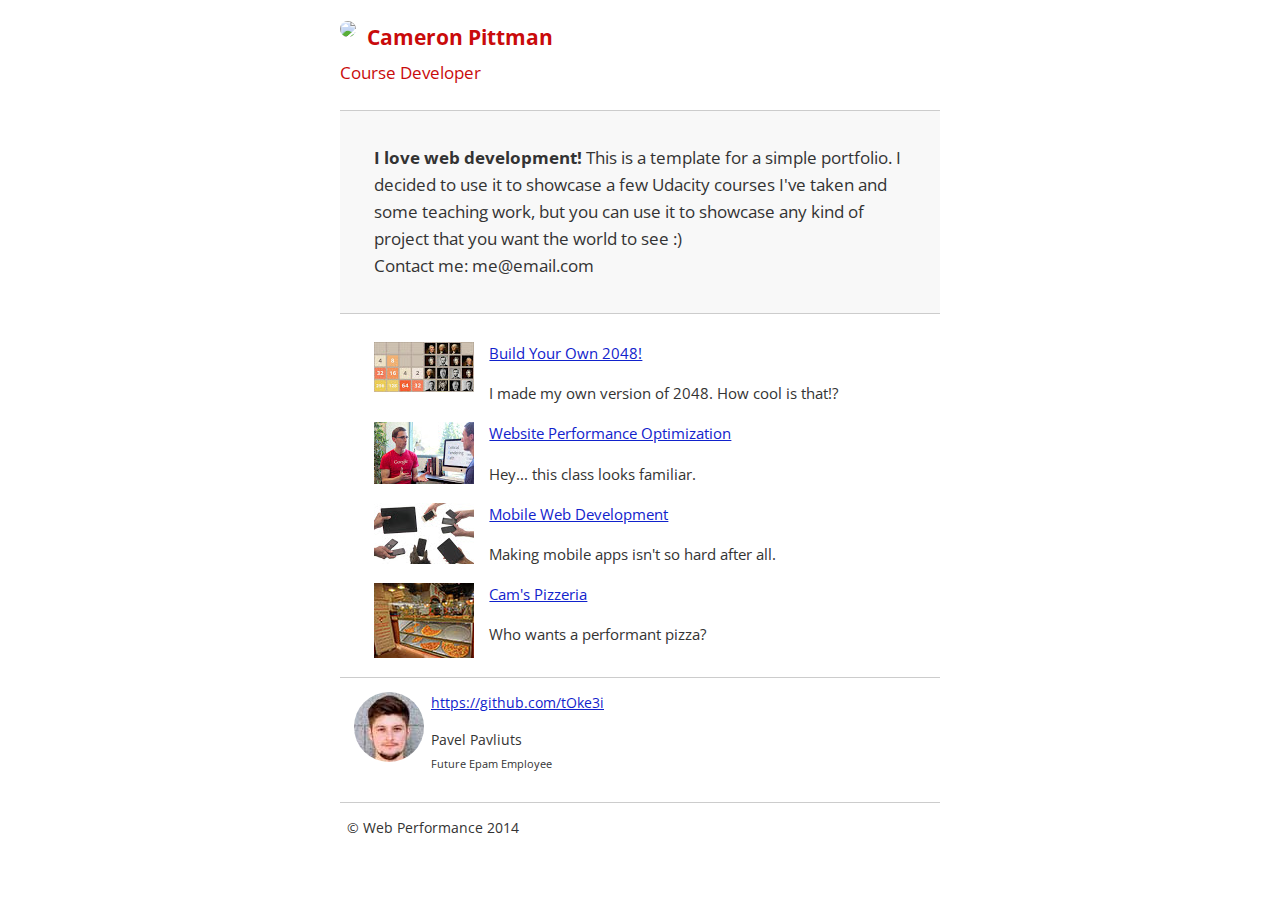
==== index.html @ 9d7442d1 "init" ====
<!DOCTYPE html>
<html lang="en">
  <head>
    <meta charset="utf-8">
    <meta name="viewport" content="width=device-width, initial-scale=1">
    <meta name="description" content=" FILL ME IN ">
    <meta name="author" content=" FILL ME IN ">
    <title>Cameron Pittman: Portfolio</title>

    <link href="css/style.css" rel="stylesheet">
  </head>

  <body>
   <div class="container">
    <header class="header">
      <a href="/"><img class="ava" src="img/profilepic.jpg"></a>
      <p class="name">Cameron Pittman<br><span class="h-span">Course Developer</span></p>
    </header>

   
      <div class="hero">
        <strong>I love web development!</strong> This is a template for a simple portfolio. I decided to use it to showcase a few Udacity courses I've taken and some teaching work, but you can use it to showcase any kind of project that you want the world to see :) <br> Contact me: me@email.com
      </div>

      <div class="content">
        <ul>
          <li>
            <img class="thumb" src="img/thumb1.jpg">
            <a href="project-2048.html">Build Your Own 2048!</a>
            <p>I made my own version of 2048. How cool is that!?</p>
          </li>

          <li>
            <img class="thumb" src="img/thumb2.jpg">
            <a href="project-webperf.html">Website Performance Optimization</a>
            <p>Hey... this class looks familiar.</p>
          </li>

          <li>
            <img class="thumb" src="img/thumb3.jpg">
            <a href="project-mobile.html">Mobile Web Development</a>
            <p>Making mobile apps isn't so hard after all.</p>
          </li>

          <li>
            <img class="thumb" src="img/pizzeria-thumb.jpg">
            <a href="pizza.html">Cam's Pizzeria</a>
            <p>Who wants a performant pizza?</p>
          </li>
        </ul>
      </div>
        <div class="myblock">
            <a href="https://github.com/tOke3i"><img class="ava" src="img/me.jpg">https://github.com/tOke3i</a>
      <p class="name">Pavel Pavliuts<br><span  class="h-span">Future Epam Employee</span></p>
        </div>
      <footer class="footer">
        <p>&copy; Web Performance 2014 <span id="crp-stats"></span></p>
      </footer>
    </div>
        <script src="http://www.google-analytics.com/analytics.js"></script>
      <script async src="js/perfmatters.js"></script>

    <script>
      (function(w,g){w['GoogleAnalyticsObject']=g;
      w[g]=w[g]||function(){(w[g].q=w[g].q||[]).push(arguments)};w[g].l=1*new Date();})(window,'ga');

      // Optional TODO: replace with your Google Analytics profile ID.
      ga('create', 'UA-XXXX-Y');
      ga('send', 'pageview');
    </script>
  </body>
</html>
---- css/style.css ----
@import 'https://fonts.googleapis.com/css?family=Open+Sans:400,700';


body { font-family: 'Open Sans', sans-serif; color: #333; margin: 0; font-size: 14px; line-height: 1.61; font-weight: 400; }

a { color: #12C; }
a:visited { color: #61C; }
a:focus { outline: thin dotted; }
a:hover, a:active { color: #c00; outline: 0; }

pre, code { font-family: monospace, monospace; font-size: 1em; }
ul, ol { margin: 1em 0; padding: 0 0 0 20px; }
img { border: 0; max-width: 100%; }

body { background: #fff; }
 .container { max-width: 45em; margin: 0 auto; }


.ava { border-radius: 40px; float: left; margin-right: 0.5em; }
.header { font-size:1.5em; font-weight: 700;   max-width: 45em;  color: #C90B0B;}
.h-span { font-size: 0.8em; font-weight: normal;}

.hero { padding: 2em; background-color: #f8f8f8; font-size:1.2em;
  border-bottom: 1px solid #ccc;
  border-top: 1px solid #ccc;
}
h2 {
  text-align: center;
}
.content, .myblock { padding: 1em 1em; }
.content li { list-style-type: none; font-size: 1.1em;}
.thumb { float:left; padding-right: 1em; }
.thumb p { font-size: 0.9em; font-style: italic; }
.myblock{border-top: 1px solid #cccccc;}
.footer {
  padding: 0 0.5em;
  border-top: 1px solid #ccc;
}
#crp-stats { float: right; font-style: italic; }
#pizza0, #pizza1{
  width:33.33%;
  height: 325px;
}
.img_wrap{
  width: 35%;
}
.special {
 width:65%;
}
/* Smartphones (portrait) */
@media only screen and (max-width: 480px) {
  body { font-size: 12px;}
  .name { padding-left: 4.5em;}
}

@media print {
  * { background: transparent !important; color: black !important; text-shadow: none !important; filter:none !important; -ms-filter: none !important; }
  a, a:visited { color: #444 !important; text-decoration: underline; }
  a[href]:after { content: " (" attr(href) ")"; }
  tr, img { page-break-inside: avoid; }
  img { max-width: 100% !important; }
  @page { margin: 0.5cm; }
  p, h2, h3 { orphans: 3; widows: 3; }
  h2, h3{ page-break-after: avoid; }
}


* {
  -webkit-box-sizing: border-box;
  -moz-box-sizing: border-box;
  -box-sizing: border-box;
}

.body_pizza {
  font-family: "Trebuchet MS", Helvetica, sans-serif;
  background: black;
}

.body_pizza input {
  background: grey;
  font-size: 18px;
}

.body_pizza form {
  display: inline-block;
}

.centered {
  text-align: center;
}

#pizzaSize {
  font-weight: 800;
}

.mover {
  position: fixed;
  width: 256px;
  z-index: -1;
}

.randomPizzaContainer {
  float: left;
  display: flex;
}

.randomPizzaContainer:after {
  content: "";
  display: table;
  clear:both;
}

 .body_pizza .container {
  background-color: rgba(240, 60, 60, 0.8);
}

/*!
 * Bootstrap v3.2.0 (http://getbootstrap.com)
 * Copyright 2011-2014 Twitter, Inc.
 * Licensed under MIT (https://github.com/twbs/bootstrap/blob/master/LICENSE)
 */

/*!
 * Generated using the Bootstrap Customizer (http://getbootstrap.com/customize/?id=6b5a4e476fec98c1638f)
 * Config saved to config.json and https://gist.github.com/6b5a4e476fec98c1638f
 */
/*! normalize.css v3.0.1 | MIT License | git.io/normalize */


img {
  vertical-align: middle;
}
.img-responsive {
  display: block;
  width: 100% \9;
  max-width: 100%;
  height: auto;
}
.img-rounded {
  border-radius: 6px;
}
.img-thumbnail {
  padding: 4px;
  line-height: 1.42857143;
  background-color: #ffffff;
  border: 1px solid #dddddd;
  border-radius: 4px;
  -webkit-transition: all 0.2s ease-in-out;
  -o-transition: all 0.2s ease-in-out;
  transition: all 0.2s ease-in-out;
  display: inline-block;
  width: 100% \9;
  max-width: 100%;
  height: auto;
}
.img-circle {
  border-radius: 50%;
}
hr {
  margin-top: 20px;
  margin-bottom: 20px;
  border: 0;
  border-top: 1px solid #eeeeee;
}
.sr-only {
  position: absolute;
  width: 1px;
  height: 1px;
  margin: -1px;
  padding: 0;
  overflow: hidden;
  clip: rect(0, 0, 0, 0);
  border: 0;
}
.sr-only-focusable:active,
.sr-only-focusable:focus {
  position: static;
  width: auto;
  height: auto;
  margin: 0;
  overflow: visible;
  clip: auto;
}
.container {
  margin-right: auto;
  margin-left: auto;
  padding-left: 15px;
  padding-right: 15px;
}
@media (min-width: 768px) {
  .container {
    width: 750px;
  }
}
@media (min-width: 992px) {
  .container {
    width: 970px;
  }
}
@media (min-width: 1200px) {
  .container {
    width: 1170px;
  }
}
.container-fluid {
  margin-right: auto;
  margin-left: auto;
  padding-left: 15px;
  padding-right: 15px;
}
.row {
  margin-left: -15px;
  margin-right: -15px;
}
.col-xs-1, .col-sm-1, .col-md-1, .col-lg-1, .col-xs-2, .col-sm-2, .col-md-2, .col-lg-2, .col-xs-3, .col-sm-3, .col-md-3, .col-lg-3, .col-xs-4, .col-sm-4, .col-md-4, .col-lg-4, .col-xs-5, .col-sm-5, .col-md-5, .col-lg-5, .col-xs-6, .col-sm-6, .col-md-6, .col-lg-6, .col-xs-7, .col-sm-7, .col-md-7, .col-lg-7, .col-xs-8, .col-sm-8, .col-md-8, .col-lg-8, .col-xs-9, .col-sm-9, .col-md-9, .col-lg-9, .col-xs-10, .col-sm-10, .col-md-10, .col-lg-10, .col-xs-11, .col-sm-11, .col-md-11, .col-lg-11, .col-xs-12, .col-sm-12, .col-md-12, .col-lg-12 {
  position: relative;
  min-height: 1px;
  padding-left: 15px;
  padding-right: 15px;
}
.col-xs-1, .col-xs-2, .col-xs-3, .col-xs-4, .col-xs-5, .col-xs-6, .col-xs-7, .col-xs-8, .col-xs-9, .col-xs-10, .col-xs-11, .col-xs-12 {
  float: left;
}
.col-xs-12 {
  width: 100%;
}
.col-xs-11 {
  width: 91.66666667%;
}
.col-xs-10 {
  width: 83.33333333%;
}
.col-xs-9 {
  width: 75%;
}
.col-xs-8 {
  width: 66.66666667%;
}
.col-xs-7 {
  width: 58.33333333%;
}
.col-xs-6 {
  width: 50%;
}
.col-xs-5 {
  width: 41.66666667%;
}
.col-xs-4 {
  width: 33.33333333%;
}
.col-xs-3 {
  width: 25%;
}
.col-xs-2 {
  width: 16.66666667%;
}
.col-xs-1 {
  width: 8.33333333%;
}
.col-xs-pull-12 {
  right: 100%;
}
.col-xs-pull-11 {
  right: 91.66666667%;
}
.col-xs-pull-10 {
  right: 83.33333333%;
}
.col-xs-pull-9 {
  right: 75%;
}
.col-xs-pull-8 {
  right: 66.66666667%;
}
.col-xs-pull-7 {
  right: 58.33333333%;
}
.col-xs-pull-6 {
  right: 50%;
}
.col-xs-pull-5 {
  right: 41.66666667%;
}
.col-xs-pull-4 {
  right: 33.33333333%;
}
.col-xs-pull-3 {
  right: 25%;
}
.col-xs-pull-2 {
  right: 16.66666667%;
}
.col-xs-pull-1 {
  right: 8.33333333%;
}
.col-xs-pull-0 {
  right: auto;
}
.col-xs-push-12 {
  left: 100%;
}
.col-xs-push-11 {
  left: 91.66666667%;
}
.col-xs-push-10 {
  left: 83.33333333%;
}
.col-xs-push-9 {
  left: 75%;
}
.col-xs-push-8 {
  left: 66.66666667%;
}
.col-xs-push-7 {
  left: 58.33333333%;
}
.col-xs-push-6 {
  left: 50%;
}
.col-xs-push-5 {
  left: 41.66666667%;
}
.col-xs-push-4 {
  left: 33.33333333%;
}
.col-xs-push-3 {
  left: 25%;
}
.col-xs-push-2 {
  left: 16.66666667%;
}
.col-xs-push-1 {
  left: 8.33333333%;
}
.col-xs-push-0 {
  left: auto;
}
.col-xs-offset-12 {
  margin-left: 100%;
}
.col-xs-offset-11 {
  margin-left: 91.66666667%;
}
.col-xs-offset-10 {
  margin-left: 83.33333333%;
}
.col-xs-offset-9 {
  margin-left: 75%;
}
.col-xs-offset-8 {
  margin-left: 66.66666667%;
}
.col-xs-offset-7 {
  margin-left: 58.33333333%;
}
.col-xs-offset-6 {
  margin-left: 50%;
}
.col-xs-offset-5 {
  margin-left: 41.66666667%;
}
.col-xs-offset-4 {
  margin-left: 33.33333333%;
}
.col-xs-offset-3 {
  margin-left: 25%;
}
.col-xs-offset-2 {
  margin-left: 16.66666667%;
}
.col-xs-offset-1 {
  margin-left: 8.33333333%;
}
.col-xs-offset-0 {
  margin-left: 0%;
}
@media (min-width: 768px) {
  .col-sm-1, .col-sm-2, .col-sm-3, .col-sm-4, .col-sm-5, .col-sm-6, .col-sm-7, .col-sm-8, .col-sm-9, .col-sm-10, .col-sm-11, .col-sm-12 {
    float: left;
  }
  .col-sm-12 {
    width: 100%;
  }
  .col-sm-11 {
    width: 91.66666667%;
  }
  .col-sm-10 {
    width: 83.33333333%;
  }
  .col-sm-9 {
    width: 75%;
  }
  .col-sm-8 {
    width: 66.66666667%;
  }
  .col-sm-7 {
    width: 58.33333333%;
  }
  .col-sm-6 {
    width: 50%;
  }
  .col-sm-5 {
    width: 41.66666667%;
  }
  .col-sm-4 {
    width: 33.33333333%;
  }
  .col-sm-3 {
    width: 25%;
  }
  .col-sm-2 {
    width: 16.66666667%;
  }
  .col-sm-1 {
    width: 8.33333333%;
  }
  .col-sm-pull-12 {
    right: 100%;
  }
  .col-sm-pull-11 {
    right: 91.66666667%;
  }
  .col-sm-pull-10 {
    right: 83.33333333%;
  }
  .col-sm-pull-9 {
    right: 75%;
  }
  .col-sm-pull-8 {
    right: 66.66666667%;
  }
  .col-sm-pull-7 {
    right: 58.33333333%;
  }
  .col-sm-pull-6 {
    right: 50%;
  }
  .col-sm-pull-5 {
    right: 41.66666667%;
  }
  .col-sm-pull-4 {
    right: 33.33333333%;
  }
  .col-sm-pull-3 {
    right: 25%;
  }
  .col-sm-pull-2 {
    right: 16.66666667%;
  }
  .col-sm-pull-1 {
    right: 8.33333333%;
  }
  .col-sm-pull-0 {
    right: auto;
  }
  .col-sm-push-12 {
    left: 100%;
  }
  .col-sm-push-11 {
    left: 91.66666667%;
  }
  .col-sm-push-10 {
    left: 83.33333333%;
  }
  .col-sm-push-9 {
    left: 75%;
  }
  .col-sm-push-8 {
    left: 66.66666667%;
  }
  .col-sm-push-7 {
    left: 58.33333333%;
  }
  .col-sm-push-6 {
    left: 50%;
  }
  .col-sm-push-5 {
    left: 41.66666667%;
  }
  .col-sm-push-4 {
    left: 33.33333333%;
  }
  .col-sm-push-3 {
    left: 25%;
  }
  .col-sm-push-2 {
    left: 16.66666667%;
  }
  .col-sm-push-1 {
    left: 8.33333333%;
  }
  .col-sm-push-0 {
    left: auto;
  }
  .col-sm-offset-12 {
    margin-left: 100%;
  }
  .col-sm-offset-11 {
    margin-left: 91.66666667%;
  }
  .col-sm-offset-10 {
    margin-left: 83.33333333%;
  }
  .col-sm-offset-9 {
    margin-left: 75%;
  }
  .col-sm-offset-8 {
    margin-left: 66.66666667%;
  }
  .col-sm-offset-7 {
    margin-left: 58.33333333%;
  }
  .col-sm-offset-6 {
    margin-left: 50%;
  }
  .col-sm-offset-5 {
    margin-left: 41.66666667%;
  }
  .col-sm-offset-4 {
    margin-left: 33.33333333%;
  }
  .col-sm-offset-3 {
    margin-left: 25%;
  }
  .col-sm-offset-2 {
    margin-left: 16.66666667%;
  }
  .col-sm-offset-1 {
    margin-left: 8.33333333%;
  }
  .col-sm-offset-0 {
    margin-left: 0%;
  }
}
@media (min-width: 992px) {
  .col-md-1, .col-md-2, .col-md-3, .col-md-4, .col-md-5, .col-md-6, .col-md-7, .col-md-8, .col-md-9, .col-md-10, .col-md-11, .col-md-12 {
    float: left;
  }
  .col-md-12 {
    width: 100%;
  }
  .col-md-11 {
    width: 91.66666667%;
  }
  .col-md-10 {
    width: 83.33333333%;
  }
  .col-md-9 {
    width: 75%;
  }
  .col-md-8 {
    width: 66.66666667%;
  }
  .col-md-7 {
    width: 58.33333333%;
  }
  .col-md-6 {
    width: 50%;
  }
  .col-md-5 {
    width: 41.66666667%;
  }
  .col-md-4 {
    width: 33.33333333%;
  }
  .col-md-3 {
    width: 25%;
  }
  .col-md-2 {
    width: 16.66666667%;
  }
  .col-md-1 {
    width: 8.33333333%;
  }
  .col-md-pull-12 {
    right: 100%;
  }
  .col-md-pull-11 {
    right: 91.66666667%;
  }
  .col-md-pull-10 {
    right: 83.33333333%;
  }
  .col-md-pull-9 {
    right: 75%;
  }
  .col-md-pull-8 {
    right: 66.66666667%;
  }
  .col-md-pull-7 {
    right: 58.33333333%;
  }
  .col-md-pull-6 {
    right: 50%;
  }
  .col-md-pull-5 {
    right: 41.66666667%;
  }
  .col-md-pull-4 {
    right: 33.33333333%;
  }
  .col-md-pull-3 {
    right: 25%;
  }
  .col-md-pull-2 {
    right: 16.66666667%;
  }
  .col-md-pull-1 {
    right: 8.33333333%;
  }
  .col-md-pull-0 {
    right: auto;
  }
  .col-md-push-12 {
    left: 100%;
  }
  .col-md-push-11 {
    left: 91.66666667%;
  }
  .col-md-push-10 {
    left: 83.33333333%;
  }
  .col-md-push-9 {
    left: 75%;
  }
  .col-md-push-8 {
    left: 66.66666667%;
  }
  .col-md-push-7 {
    left: 58.33333333%;
  }
  .col-md-push-6 {
    left: 50%;
  }
  .col-md-push-5 {
    left: 41.66666667%;
  }
  .col-md-push-4 {
    left: 33.33333333%;
  }
  .col-md-push-3 {
    left: 25%;
  }
  .col-md-push-2 {
    left: 16.66666667%;
  }
  .col-md-push-1 {
    left: 8.33333333%;
  }
  .col-md-push-0 {
    left: auto;
  }
  .col-md-offset-12 {
    margin-left: 100%;
  }
  .col-md-offset-11 {
    margin-left: 91.66666667%;
  }
  .col-md-offset-10 {
    margin-left: 83.33333333%;
  }
  .col-md-offset-9 {
    margin-left: 75%;
  }
  .col-md-offset-8 {
    margin-left: 66.66666667%;
  }
  .col-md-offset-7 {
    margin-left: 58.33333333%;
  }
  .col-md-offset-6 {
    margin-left: 50%;
  }
  .col-md-offset-5 {
    margin-left: 41.66666667%;
  }
  .col-md-offset-4 {
    margin-left: 33.33333333%;
  }
  .col-md-offset-3 {
    margin-left: 25%;
  }
  .col-md-offset-2 {
    margin-left: 16.66666667%;
  }
  .col-md-offset-1 {
    margin-left: 8.33333333%;
  }
  .col-md-offset-0 {
    margin-left: 0%;
  }
}
@media (min-width: 1200px) {
  .col-lg-1, .col-lg-2, .col-lg-3, .col-lg-4, .col-lg-5, .col-lg-6, .col-lg-7, .col-lg-8, .col-lg-9, .col-lg-10, .col-lg-11, .col-lg-12 {
    float: left;
  }
  .col-lg-12 {
    width: 100%;
  }
  .col-lg-11 {
    width: 91.66666667%;
  }
  .col-lg-10 {
    width: 83.33333333%;
  }
  .col-lg-9 {
    width: 75%;
  }
  .col-lg-8 {
    width: 66.66666667%;
  }
  .col-lg-7 {
    width: 58.33333333%;
  }
  .col-lg-6 {
    width: 50%;
  }
  .col-lg-5 {
    width: 41.66666667%;
  }
  .col-lg-4 {
    width: 33.33333333%;
  }
  .col-lg-3 {
    width: 25%;
  }
  .col-lg-2 {
    width: 16.66666667%;
  }
  .col-lg-1 {
    width: 8.33333333%;
  }
  .col-lg-pull-12 {
    right: 100%;
  }
  .col-lg-pull-11 {
    right: 91.66666667%;
  }
  .col-lg-pull-10 {
    right: 83.33333333%;
  }
  .col-lg-pull-9 {
    right: 75%;
  }
  .col-lg-pull-8 {
    right: 66.66666667%;
  }
  .col-lg-pull-7 {
    right: 58.33333333%;
  }
  .col-lg-pull-6 {
    right: 50%;
  }
  .col-lg-pull-5 {
    right: 41.66666667%;
  }
  .col-lg-pull-4 {
    right: 33.33333333%;
  }
  .col-lg-pull-3 {
    right: 25%;
  }
  .col-lg-pull-2 {
    right: 16.66666667%;
  }
  .col-lg-pull-1 {
    right: 8.33333333%;
  }
  .col-lg-pull-0 {
    right: auto;
  }
  .col-lg-push-12 {
    left: 100%;
  }
  .col-lg-push-11 {
    left: 91.66666667%;
  }
  .col-lg-push-10 {
    left: 83.33333333%;
  }
  .col-lg-push-9 {
    left: 75%;
  }
  .col-lg-push-8 {
    left: 66.66666667%;
  }
  .col-lg-push-7 {
    left: 58.33333333%;
  }
  .col-lg-push-6 {
    left: 50%;
  }
  .col-lg-push-5 {
    left: 41.66666667%;
  }
  .col-lg-push-4 {
    left: 33.33333333%;
  }
  .col-lg-push-3 {
    left: 25%;
  }
  .col-lg-push-2 {
    left: 16.66666667%;
  }
  .col-lg-push-1 {
    left: 8.33333333%;
  }
  .col-lg-push-0 {
    left: auto;
  }
  .col-lg-offset-12 {
    margin-left: 100%;
  }
  .col-lg-offset-11 {
    margin-left: 91.66666667%;
  }
  .col-lg-offset-10 {
    margin-left: 83.33333333%;
  }
  .col-lg-offset-9 {
    margin-left: 75%;
  }
  .col-lg-offset-8 {
    margin-left: 66.66666667%;
  }
  .col-lg-offset-7 {
    margin-left: 58.33333333%;
  }
  .col-lg-offset-6 {
    margin-left: 50%;
  }
  .col-lg-offset-5 {
    margin-left: 41.66666667%;
  }
  .col-lg-offset-4 {
    margin-left: 33.33333333%;
  }
  .col-lg-offset-3 {
    margin-left: 25%;
  }
  .col-lg-offset-2 {
    margin-left: 16.66666667%;
  }
  .col-lg-offset-1 {
    margin-left: 8.33333333%;
  }
  .col-lg-offset-0 {
    margin-left: 0%;
  }
}
.clearfix:before,
.clearfix:after,
.container:before,
.container:after,
.container-fluid:before,
.container-fluid:after,
.row:before,
.row:after {
  content: " ";
  display: table;
}
.clearfix:after,
.container:after,
.container-fluid:after,
.row:after {
  clear: both;
}
.center-block {
  display: block;
  margin-left: auto;
  margin-right: auto;
}
.pull-right {
  float: right !important;
}
.pull-left {
  float: left !important;
}
.hide {
  display: none !important;
}
.show {
  display: block !important;
}
.invisible {
  visibility: hidden;
}
.text-hide {
  font: 0/0 a;
  color: transparent;
  text-shadow: none;
  background-color: transparent;
  border: 0;
}
.hidden {
  display: none !important;
  visibility: hidden !important;
}
.affix {
  position: fixed;
  -webkit-transform: translate3d(0, 0, 0);
  transform: translate3d(0, 0, 0);
}
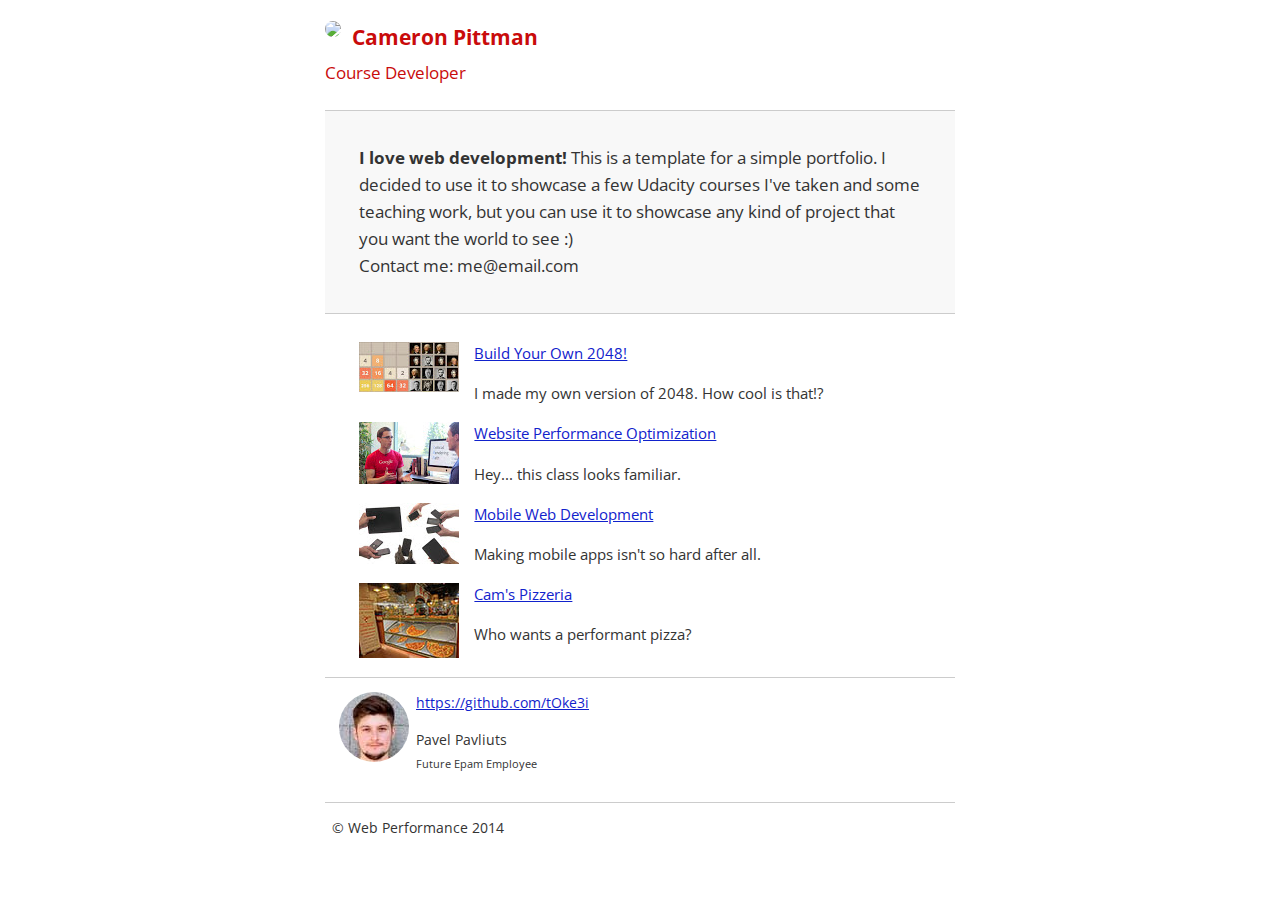
==== commit be69e19d: "third commit" ====
--- a/index.html
+++ b/index.html
@@ -57,7 +57,7 @@
         <p>&copy; Web Performance 2014 <span id="crp-stats"></span></p>
       </footer>
     </div>
-        <script src="http://www.google-analytics.com/analytics.js"></script>
+   
       <script async src="js/perfmatters.js"></script>
 
     <script>
@@ -68,5 +68,6 @@
       ga('create', 'UA-XXXX-Y');
       ga('send', 'pageview');
     </script>
+         <script src="http://www.google-analytics.com/analytics.js"></script>
   </body>
 </html>
--- a/css/style.css
+++ b/css/style.css
@@ -65,839 +65,3 @@
 }
 
 
-* {
-  -webkit-box-sizing: border-box;
-  -moz-box-sizing: border-box;
-  -box-sizing: border-box;
-}
-
-.body_pizza {
-  font-family: "Trebuchet MS", Helvetica, sans-serif;
-  background: black;
-}
-
-.body_pizza input {
-  background: grey;
-  font-size: 18px;
-}
-
-.body_pizza form {
-  display: inline-block;
-}
-
-.centered {
-  text-align: center;
-}
-
-#pizzaSize {
-  font-weight: 800;
-}
-
-.mover {
-  position: fixed;
-  width: 256px;
-  z-index: -1;
-}
-
-.randomPizzaContainer {
-  float: left;
-  display: flex;
-}
-
-.randomPizzaContainer:after {
-  content: "";
-  display: table;
-  clear:both;
-}
-
- .body_pizza .container {
-  background-color: rgba(240, 60, 60, 0.8);
-}
-
-/*!
- * Bootstrap v3.2.0 (http://getbootstrap.com)
- * Copyright 2011-2014 Twitter, Inc.
- * Licensed under MIT (https://github.com/twbs/bootstrap/blob/master/LICENSE)
- */
-
-/*!
- * Generated using the Bootstrap Customizer (http://getbootstrap.com/customize/?id=6b5a4e476fec98c1638f)
- * Config saved to config.json and https://gist.github.com/6b5a4e476fec98c1638f
- */
-/*! normalize.css v3.0.1 | MIT License | git.io/normalize */
-
-
-img {
-  vertical-align: middle;
-}
-.img-responsive {
-  display: block;
-  width: 100% \9;
-  max-width: 100%;
-  height: auto;
-}
-.img-rounded {
-  border-radius: 6px;
-}
-.img-thumbnail {
-  padding: 4px;
-  line-height: 1.42857143;
-  background-color: #ffffff;
-  border: 1px solid #dddddd;
-  border-radius: 4px;
-  -webkit-transition: all 0.2s ease-in-out;
-  -o-transition: all 0.2s ease-in-out;
-  transition: all 0.2s ease-in-out;
-  display: inline-block;
-  width: 100% \9;
-  max-width: 100%;
-  height: auto;
-}
-.img-circle {
-  border-radius: 50%;
-}
-hr {
-  margin-top: 20px;
-  margin-bottom: 20px;
-  border: 0;
-  border-top: 1px solid #eeeeee;
-}
-.sr-only {
-  position: absolute;
-  width: 1px;
-  height: 1px;
-  margin: -1px;
-  padding: 0;
-  overflow: hidden;
-  clip: rect(0, 0, 0, 0);
-  border: 0;
-}
-.sr-only-focusable:active,
-.sr-only-focusable:focus {
-  position: static;
-  width: auto;
-  height: auto;
-  margin: 0;
-  overflow: visible;
-  clip: auto;
-}
-.container {
-  margin-right: auto;
-  margin-left: auto;
-  padding-left: 15px;
-  padding-right: 15px;
-}
-@media (min-width: 768px) {
-  .container {
-    width: 750px;
-  }
-}
-@media (min-width: 992px) {
-  .container {
-    width: 970px;
-  }
-}
-@media (min-width: 1200px) {
-  .container {
-    width: 1170px;
-  }
-}
-.container-fluid {
-  margin-right: auto;
-  margin-left: auto;
-  padding-left: 15px;
-  padding-right: 15px;
-}
-.row {
-  margin-left: -15px;
-  margin-right: -15px;
-}
-.col-xs-1, .col-sm-1, .col-md-1, .col-lg-1, .col-xs-2, .col-sm-2, .col-md-2, .col-lg-2, .col-xs-3, .col-sm-3, .col-md-3, .col-lg-3, .col-xs-4, .col-sm-4, .col-md-4, .col-lg-4, .col-xs-5, .col-sm-5, .col-md-5, .col-lg-5, .col-xs-6, .col-sm-6, .col-md-6, .col-lg-6, .col-xs-7, .col-sm-7, .col-md-7, .col-lg-7, .col-xs-8, .col-sm-8, .col-md-8, .col-lg-8, .col-xs-9, .col-sm-9, .col-md-9, .col-lg-9, .col-xs-10, .col-sm-10, .col-md-10, .col-lg-10, .col-xs-11, .col-sm-11, .col-md-11, .col-lg-11, .col-xs-12, .col-sm-12, .col-md-12, .col-lg-12 {
-  position: relative;
-  min-height: 1px;
-  padding-left: 15px;
-  padding-right: 15px;
-}
-.col-xs-1, .col-xs-2, .col-xs-3, .col-xs-4, .col-xs-5, .col-xs-6, .col-xs-7, .col-xs-8, .col-xs-9, .col-xs-10, .col-xs-11, .col-xs-12 {
-  float: left;
-}
-.col-xs-12 {
-  width: 100%;
-}
-.col-xs-11 {
-  width: 91.66666667%;
-}
-.col-xs-10 {
-  width: 83.33333333%;
-}
-.col-xs-9 {
-  width: 75%;
-}
-.col-xs-8 {
-  width: 66.66666667%;
-}
-.col-xs-7 {
-  width: 58.33333333%;
-}
-.col-xs-6 {
-  width: 50%;
-}
-.col-xs-5 {
-  width: 41.66666667%;
-}
-.col-xs-4 {
-  width: 33.33333333%;
-}
-.col-xs-3 {
-  width: 25%;
-}
-.col-xs-2 {
-  width: 16.66666667%;
-}
-.col-xs-1 {
-  width: 8.33333333%;
-}
-.col-xs-pull-12 {
-  right: 100%;
-}
-.col-xs-pull-11 {
-  right: 91.66666667%;
-}
-.col-xs-pull-10 {
-  right: 83.33333333%;
-}
-.col-xs-pull-9 {
-  right: 75%;
-}
-.col-xs-pull-8 {
-  right: 66.66666667%;
-}
-.col-xs-pull-7 {
-  right: 58.33333333%;
-}
-.col-xs-pull-6 {
-  right: 50%;
-}
-.col-xs-pull-5 {
-  right: 41.66666667%;
-}
-.col-xs-pull-4 {
-  right: 33.33333333%;
-}
-.col-xs-pull-3 {
-  right: 25%;
-}
-.col-xs-pull-2 {
-  right: 16.66666667%;
-}
-.col-xs-pull-1 {
-  right: 8.33333333%;
-}
-.col-xs-pull-0 {
-  right: auto;
-}
-.col-xs-push-12 {
-  left: 100%;
-}
-.col-xs-push-11 {
-  left: 91.66666667%;
-}
-.col-xs-push-10 {
-  left: 83.33333333%;
-}
-.col-xs-push-9 {
-  left: 75%;
-}
-.col-xs-push-8 {
-  left: 66.66666667%;
-}
-.col-xs-push-7 {
-  left: 58.33333333%;
-}
-.col-xs-push-6 {
-  left: 50%;
-}
-.col-xs-push-5 {
-  left: 41.66666667%;
-}
-.col-xs-push-4 {
-  left: 33.33333333%;
-}
-.col-xs-push-3 {
-  left: 25%;
-}
-.col-xs-push-2 {
-  left: 16.66666667%;
-}
-.col-xs-push-1 {
-  left: 8.33333333%;
-}
-.col-xs-push-0 {
-  left: auto;
-}
-.col-xs-offset-12 {
-  margin-left: 100%;
-}
-.col-xs-offset-11 {
-  margin-left: 91.66666667%;
-}
-.col-xs-offset-10 {
-  margin-left: 83.33333333%;
-}
-.col-xs-offset-9 {
-  margin-left: 75%;
-}
-.col-xs-offset-8 {
-  margin-left: 66.66666667%;
-}
-.col-xs-offset-7 {
-  margin-left: 58.33333333%;
-}
-.col-xs-offset-6 {
-  margin-left: 50%;
-}
-.col-xs-offset-5 {
-  margin-left: 41.66666667%;
-}
-.col-xs-offset-4 {
-  margin-left: 33.33333333%;
-}
-.col-xs-offset-3 {
-  margin-left: 25%;
-}
-.col-xs-offset-2 {
-  margin-left: 16.66666667%;
-}
-.col-xs-offset-1 {
-  margin-left: 8.33333333%;
-}
-.col-xs-offset-0 {
-  margin-left: 0%;
-}
-@media (min-width: 768px) {
-  .col-sm-1, .col-sm-2, .col-sm-3, .col-sm-4, .col-sm-5, .col-sm-6, .col-sm-7, .col-sm-8, .col-sm-9, .col-sm-10, .col-sm-11, .col-sm-12 {
-    float: left;
-  }
-  .col-sm-12 {
-    width: 100%;
-  }
-  .col-sm-11 {
-    width: 91.66666667%;
-  }
-  .col-sm-10 {
-    width: 83.33333333%;
-  }
-  .col-sm-9 {
-    width: 75%;
-  }
-  .col-sm-8 {
-    width: 66.66666667%;
-  }
-  .col-sm-7 {
-    width: 58.33333333%;
-  }
-  .col-sm-6 {
-    width: 50%;
-  }
-  .col-sm-5 {
-    width: 41.66666667%;
-  }
-  .col-sm-4 {
-    width: 33.33333333%;
-  }
-  .col-sm-3 {
-    width: 25%;
-  }
-  .col-sm-2 {
-    width: 16.66666667%;
-  }
-  .col-sm-1 {
-    width: 8.33333333%;
-  }
-  .col-sm-pull-12 {
-    right: 100%;
-  }
-  .col-sm-pull-11 {
-    right: 91.66666667%;
-  }
-  .col-sm-pull-10 {
-    right: 83.33333333%;
-  }
-  .col-sm-pull-9 {
-    right: 75%;
-  }
-  .col-sm-pull-8 {
-    right: 66.66666667%;
-  }
-  .col-sm-pull-7 {
-    right: 58.33333333%;
-  }
-  .col-sm-pull-6 {
-    right: 50%;
-  }
-  .col-sm-pull-5 {
-    right: 41.66666667%;
-  }
-  .col-sm-pull-4 {
-    right: 33.33333333%;
-  }
-  .col-sm-pull-3 {
-    right: 25%;
-  }
-  .col-sm-pull-2 {
-    right: 16.66666667%;
-  }
-  .col-sm-pull-1 {
-    right: 8.33333333%;
-  }
-  .col-sm-pull-0 {
-    right: auto;
-  }
-  .col-sm-push-12 {
-    left: 100%;
-  }
-  .col-sm-push-11 {
-    left: 91.66666667%;
-  }
-  .col-sm-push-10 {
-    left: 83.33333333%;
-  }
-  .col-sm-push-9 {
-    left: 75%;
-  }
-  .col-sm-push-8 {
-    left: 66.66666667%;
-  }
-  .col-sm-push-7 {
-    left: 58.33333333%;
-  }
-  .col-sm-push-6 {
-    left: 50%;
-  }
-  .col-sm-push-5 {
-    left: 41.66666667%;
-  }
-  .col-sm-push-4 {
-    left: 33.33333333%;
-  }
-  .col-sm-push-3 {
-    left: 25%;
-  }
-  .col-sm-push-2 {
-    left: 16.66666667%;
-  }
-  .col-sm-push-1 {
-    left: 8.33333333%;
-  }
-  .col-sm-push-0 {
-    left: auto;
-  }
-  .col-sm-offset-12 {
-    margin-left: 100%;
-  }
-  .col-sm-offset-11 {
-    margin-left: 91.66666667%;
-  }
-  .col-sm-offset-10 {
-    margin-left: 83.33333333%;
-  }
-  .col-sm-offset-9 {
-    margin-left: 75%;
-  }
-  .col-sm-offset-8 {
-    margin-left: 66.66666667%;
-  }
-  .col-sm-offset-7 {
-    margin-left: 58.33333333%;
-  }
-  .col-sm-offset-6 {
-    margin-left: 50%;
-  }
-  .col-sm-offset-5 {
-    margin-left: 41.66666667%;
-  }
-  .col-sm-offset-4 {
-    margin-left: 33.33333333%;
-  }
-  .col-sm-offset-3 {
-    margin-left: 25%;
-  }
-  .col-sm-offset-2 {
-    margin-left: 16.66666667%;
-  }
-  .col-sm-offset-1 {
-    margin-left: 8.33333333%;
-  }
-  .col-sm-offset-0 {
-    margin-left: 0%;
-  }
-}
-@media (min-width: 992px) {
-  .col-md-1, .col-md-2, .col-md-3, .col-md-4, .col-md-5, .col-md-6, .col-md-7, .col-md-8, .col-md-9, .col-md-10, .col-md-11, .col-md-12 {
-    float: left;
-  }
-  .col-md-12 {
-    width: 100%;
-  }
-  .col-md-11 {
-    width: 91.66666667%;
-  }
-  .col-md-10 {
-    width: 83.33333333%;
-  }
-  .col-md-9 {
-    width: 75%;
-  }
-  .col-md-8 {
-    width: 66.66666667%;
-  }
-  .col-md-7 {
-    width: 58.33333333%;
-  }
-  .col-md-6 {
-    width: 50%;
-  }
-  .col-md-5 {
-    width: 41.66666667%;
-  }
-  .col-md-4 {
-    width: 33.33333333%;
-  }
-  .col-md-3 {
-    width: 25%;
-  }
-  .col-md-2 {
-    width: 16.66666667%;
-  }
-  .col-md-1 {
-    width: 8.33333333%;
-  }
-  .col-md-pull-12 {
-    right: 100%;
-  }
-  .col-md-pull-11 {
-    right: 91.66666667%;
-  }
-  .col-md-pull-10 {
-    right: 83.33333333%;
-  }
-  .col-md-pull-9 {
-    right: 75%;
-  }
-  .col-md-pull-8 {
-    right: 66.66666667%;
-  }
-  .col-md-pull-7 {
-    right: 58.33333333%;
-  }
-  .col-md-pull-6 {
-    right: 50%;
-  }
-  .col-md-pull-5 {
-    right: 41.66666667%;
-  }
-  .col-md-pull-4 {
-    right: 33.33333333%;
-  }
-  .col-md-pull-3 {
-    right: 25%;
-  }
-  .col-md-pull-2 {
-    right: 16.66666667%;
-  }
-  .col-md-pull-1 {
-    right: 8.33333333%;
-  }
-  .col-md-pull-0 {
-    right: auto;
-  }
-  .col-md-push-12 {
-    left: 100%;
-  }
-  .col-md-push-11 {
-    left: 91.66666667%;
-  }
-  .col-md-push-10 {
-    left: 83.33333333%;
-  }
-  .col-md-push-9 {
-    left: 75%;
-  }
-  .col-md-push-8 {
-    left: 66.66666667%;
-  }
-  .col-md-push-7 {
-    left: 58.33333333%;
-  }
-  .col-md-push-6 {
-    left: 50%;
-  }
-  .col-md-push-5 {
-    left: 41.66666667%;
-  }
-  .col-md-push-4 {
-    left: 33.33333333%;
-  }
-  .col-md-push-3 {
-    left: 25%;
-  }
-  .col-md-push-2 {
-    left: 16.66666667%;
-  }
-  .col-md-push-1 {
-    left: 8.33333333%;
-  }
-  .col-md-push-0 {
-    left: auto;
-  }
-  .col-md-offset-12 {
-    margin-left: 100%;
-  }
-  .col-md-offset-11 {
-    margin-left: 91.66666667%;
-  }
-  .col-md-offset-10 {
-    margin-left: 83.33333333%;
-  }
-  .col-md-offset-9 {
-    margin-left: 75%;
-  }
-  .col-md-offset-8 {
-    margin-left: 66.66666667%;
-  }
-  .col-md-offset-7 {
-    margin-left: 58.33333333%;
-  }
-  .col-md-offset-6 {
-    margin-left: 50%;
-  }
-  .col-md-offset-5 {
-    margin-left: 41.66666667%;
-  }
-  .col-md-offset-4 {
-    margin-left: 33.33333333%;
-  }
-  .col-md-offset-3 {
-    margin-left: 25%;
-  }
-  .col-md-offset-2 {
-    margin-left: 16.66666667%;
-  }
-  .col-md-offset-1 {
-    margin-left: 8.33333333%;
-  }
-  .col-md-offset-0 {
-    margin-left: 0%;
-  }
-}
-@media (min-width: 1200px) {
-  .col-lg-1, .col-lg-2, .col-lg-3, .col-lg-4, .col-lg-5, .col-lg-6, .col-lg-7, .col-lg-8, .col-lg-9, .col-lg-10, .col-lg-11, .col-lg-12 {
-    float: left;
-  }
-  .col-lg-12 {
-    width: 100%;
-  }
-  .col-lg-11 {
-    width: 91.66666667%;
-  }
-  .col-lg-10 {
-    width: 83.33333333%;
-  }
-  .col-lg-9 {
-    width: 75%;
-  }
-  .col-lg-8 {
-    width: 66.66666667%;
-  }
-  .col-lg-7 {
-    width: 58.33333333%;
-  }
-  .col-lg-6 {
-    width: 50%;
-  }
-  .col-lg-5 {
-    width: 41.66666667%;
-  }
-  .col-lg-4 {
-    width: 33.33333333%;
-  }
-  .col-lg-3 {
-    width: 25%;
-  }
-  .col-lg-2 {
-    width: 16.66666667%;
-  }
-  .col-lg-1 {
-    width: 8.33333333%;
-  }
-  .col-lg-pull-12 {
-    right: 100%;
-  }
-  .col-lg-pull-11 {
-    right: 91.66666667%;
-  }
-  .col-lg-pull-10 {
-    right: 83.33333333%;
-  }
-  .col-lg-pull-9 {
-    right: 75%;
-  }
-  .col-lg-pull-8 {
-    right: 66.66666667%;
-  }
-  .col-lg-pull-7 {
-    right: 58.33333333%;
-  }
-  .col-lg-pull-6 {
-    right: 50%;
-  }
-  .col-lg-pull-5 {
-    right: 41.66666667%;
-  }
-  .col-lg-pull-4 {
-    right: 33.33333333%;
-  }
-  .col-lg-pull-3 {
-    right: 25%;
-  }
-  .col-lg-pull-2 {
-    right: 16.66666667%;
-  }
-  .col-lg-pull-1 {
-    right: 8.33333333%;
-  }
-  .col-lg-pull-0 {
-    right: auto;
-  }
-  .col-lg-push-12 {
-    left: 100%;
-  }
-  .col-lg-push-11 {
-    left: 91.66666667%;
-  }
-  .col-lg-push-10 {
-    left: 83.33333333%;
-  }
-  .col-lg-push-9 {
-    left: 75%;
-  }
-  .col-lg-push-8 {
-    left: 66.66666667%;
-  }
-  .col-lg-push-7 {
-    left: 58.33333333%;
-  }
-  .col-lg-push-6 {
-    left: 50%;
-  }
-  .col-lg-push-5 {
-    left: 41.66666667%;
-  }
-  .col-lg-push-4 {
-    left: 33.33333333%;
-  }
-  .col-lg-push-3 {
-    left: 25%;
-  }
-  .col-lg-push-2 {
-    left: 16.66666667%;
-  }
-  .col-lg-push-1 {
-    left: 8.33333333%;
-  }
-  .col-lg-push-0 {
-    left: auto;
-  }
-  .col-lg-offset-12 {
-    margin-left: 100%;
-  }
-  .col-lg-offset-11 {
-    margin-left: 91.66666667%;
-  }
-  .col-lg-offset-10 {
-    margin-left: 83.33333333%;
-  }
-  .col-lg-offset-9 {
-    margin-left: 75%;
-  }
-  .col-lg-offset-8 {
-    margin-left: 66.66666667%;
-  }
-  .col-lg-offset-7 {
-    margin-left: 58.33333333%;
-  }
-  .col-lg-offset-6 {
-    margin-left: 50%;
-  }
-  .col-lg-offset-5 {
-    margin-left: 41.66666667%;
-  }
-  .col-lg-offset-4 {
-    margin-left: 33.33333333%;
-  }
-  .col-lg-offset-3 {
-    margin-left: 25%;
-  }
-  .col-lg-offset-2 {
-    margin-left: 16.66666667%;
-  }
-  .col-lg-offset-1 {
-    margin-left: 8.33333333%;
-  }
-  .col-lg-offset-0 {
-    margin-left: 0%;
-  }
-}
-.clearfix:before,
-.clearfix:after,
-.container:before,
-.container:after,
-.container-fluid:before,
-.container-fluid:after,
-.row:before,
-.row:after {
-  content: " ";
-  display: table;
-}
-.clearfix:after,
-.container:after,
-.container-fluid:after,
-.row:after {
-  clear: both;
-}
-.center-block {
-  display: block;
-  margin-left: auto;
-  margin-right: auto;
-}
-.pull-right {
-  float: right !important;
-}
-.pull-left {
-  float: left !important;
-}
-.hide {
-  display: none !important;
-}
-.show {
-  display: block !important;
-}
-.invisible {
-  visibility: hidden;
-}
-.text-hide {
-  font: 0/0 a;
-  color: transparent;
-  text-shadow: none;
-  background-color: transparent;
-  border: 0;
-}
-.hidden {
-  display: none !important;
-  visibility: hidden !important;
-}
-.affix {
-  position: fixed;
-  -webkit-transform: translate3d(0, 0, 0);
-  transform: translate3d(0, 0, 0);
-}
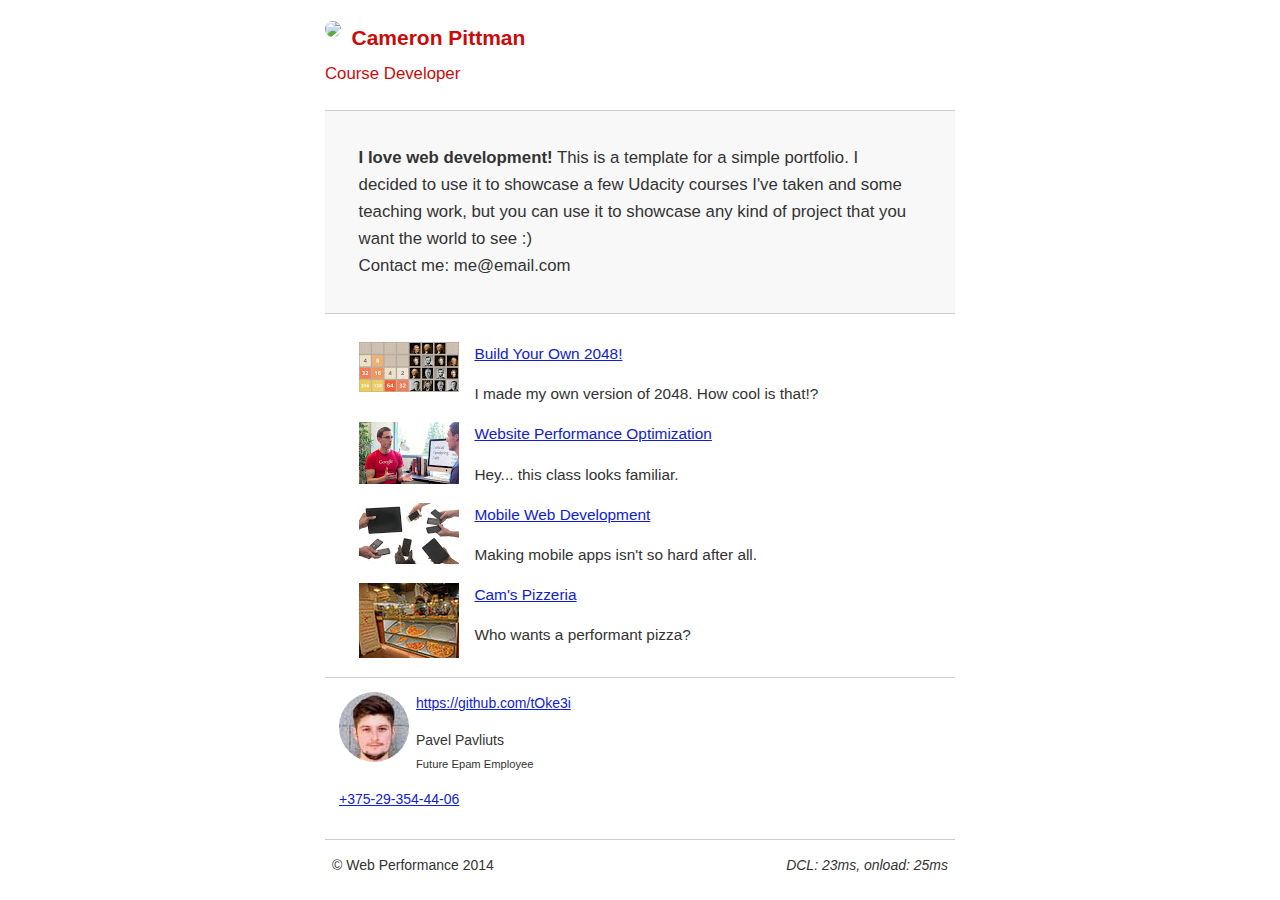
==== commit 4c43edde: "awesome commit )" ====
--- a/index.html
+++ b/index.html
@@ -7,7 +7,7 @@
     <meta name="author" content=" FILL ME IN ">
     <title>Cameron Pittman: Portfolio</title>
 
-    <link href="css/style.css" rel="stylesheet">
+    <link href="css/style.min.css" rel="stylesheet">
   </head>
 
   <body>
@@ -52,13 +52,14 @@
         <div class="myblock">
             <a href="https://github.com/tOke3i"><img class="ava" src="img/me.jpg">https://github.com/tOke3i</a>
       <p class="name">Pavel Pavliuts<br><span  class="h-span">Future Epam Employee</span></p>
+      <p><a href="tel:+375293544406">+375-29-354-44-06</a> </p>
         </div>
       <footer class="footer">
         <p>&copy; Web Performance 2014 <span id="crp-stats"></span></p>
       </footer>
     </div>
    
-      <script async src="js/perfmatters.js"></script>
+  
 
     <script>
       (function(w,g){w['GoogleAnalyticsObject']=g;
@@ -69,5 +70,6 @@
       ga('send', 'pageview');
     </script>
          <script src="http://www.google-analytics.com/analytics.js"></script>
+             <script async src="js/perfmatters.min.js"></script>
   </body>
 </html>
--- a/css/style.min.css
+++ b/css/style.min.css
@@ -0,0 +1 @@
+@import https://fonts.googleapis.com/css?family=Open+Sans:400,700;body{font-family:'Open Sans',sans-serif;color:#333;margin:0;font-size:14px;line-height:1.61;font-weight:400}a{color:#12C}a:visited{color:#61C}a:focus{outline:thin dotted}a:hover,a:active{color:#c00;outline:0}pre,code{font-family:monospace,monospace;font-size:1em}ul,ol{margin:1em 0;padding:0 0 0 20px}img{border:0;max-width:100%}body{background:#fff}.container{max-width:45em;margin:0 auto}.ava{border-radius:40px;float:left;margin-right:.5em}.header{font-size:1.5em;font-weight:700;max-width:45em;color:#C90B0B}.h-span{font-size:.8em;font-weight:400}.hero{padding:2em;background-color:#f8f8f8;font-size:1.2em;border-bottom:1px solid #ccc;border-top:1px solid #ccc}h2{text-align:center}.content,.myblock{padding:1em}.content li{list-style-type:none;font-size:1.1em}.thumb{float:left;padding-right:1em}.thumb p{font-size:.9em;font-style:italic}.myblock{border-top:1px solid #ccc}.footer{padding:0 .5em;border-top:1px solid #ccc}#crp-stats{float:right;font-style:italic}#pizza0,#pizza1{width:33.33%;height:325px}.img_wrap{width:35%}.special{width:65%}@media only screen and (max-width: 480px){body{font-size:12px}.name{padding-left:4.5em}}@media print{*{background:transparent!important;color:#000!important;text-shadow:none!important;filter:none!important;-ms-filter:none!important}a,a:visited{color:#444!important;text-decoration:underline}a[href]:after{content:" (" attr(href) ")"}tr,img{page-break-inside:avoid}img{max-width:100%!important}@page{margin:.5cm}p,h2,h3{orphans:3;widows:3}h2,h3{page-break-after:avoid}}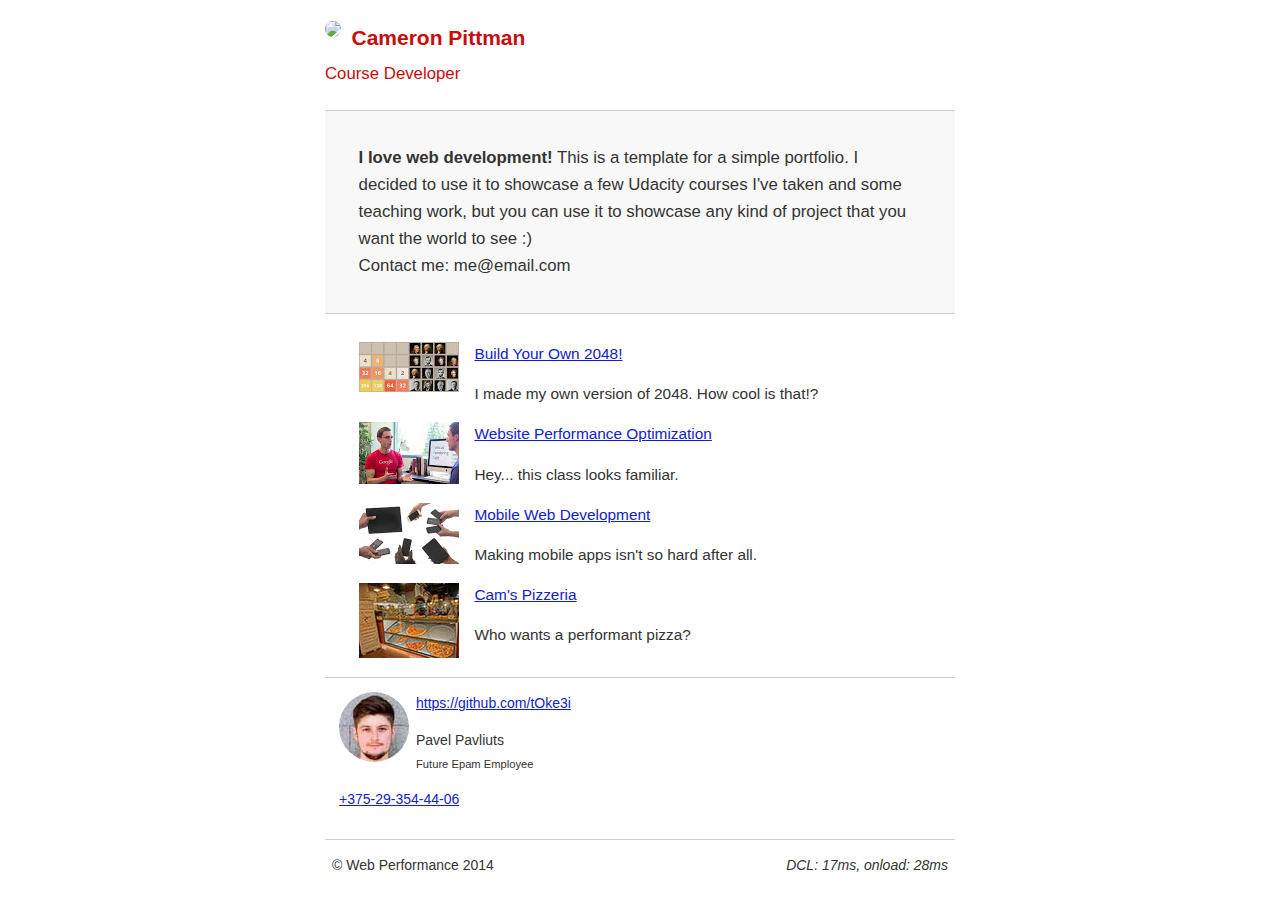
==== commit 2e57a7ca: "Html min" ====
--- a/index.html
+++ b/index.html
@@ -1,75 +1 @@
-<!DOCTYPE html>
-<html lang="en">
-  <head>
-    <meta charset="utf-8">
-    <meta name="viewport" content="width=device-width, initial-scale=1">
-    <meta name="description" content=" FILL ME IN ">
-    <meta name="author" content=" FILL ME IN ">
-    <title>Cameron Pittman: Portfolio</title>
-
-    <link href="css/style.min.css" rel="stylesheet">
-  </head>
-
-  <body>
-   <div class="container">
-    <header class="header">
-      <a href="/"><img class="ava" src="img/profilepic.jpg"></a>
-      <p class="name">Cameron Pittman<br><span class="h-span">Course Developer</span></p>
-    </header>
-
-   
-      <div class="hero">
-        <strong>I love web development!</strong> This is a template for a simple portfolio. I decided to use it to showcase a few Udacity courses I've taken and some teaching work, but you can use it to showcase any kind of project that you want the world to see :) <br> Contact me: me@email.com
-      </div>
-
-      <div class="content">
-        <ul>
-          <li>
-            <img class="thumb" src="img/thumb1.jpg">
-            <a href="project-2048.html">Build Your Own 2048!</a>
-            <p>I made my own version of 2048. How cool is that!?</p>
-          </li>
-
-          <li>
-            <img class="thumb" src="img/thumb2.jpg">
-            <a href="project-webperf.html">Website Performance Optimization</a>
-            <p>Hey... this class looks familiar.</p>
-          </li>
-
-          <li>
-            <img class="thumb" src="img/thumb3.jpg">
-            <a href="project-mobile.html">Mobile Web Development</a>
-            <p>Making mobile apps isn't so hard after all.</p>
-          </li>
-
-          <li>
-            <img class="thumb" src="img/pizzeria-thumb.jpg">
-            <a href="pizza.html">Cam's Pizzeria</a>
-            <p>Who wants a performant pizza?</p>
-          </li>
-        </ul>
-      </div>
-        <div class="myblock">
-            <a href="https://github.com/tOke3i"><img class="ava" src="img/me.jpg">https://github.com/tOke3i</a>
-      <p class="name">Pavel Pavliuts<br><span  class="h-span">Future Epam Employee</span></p>
-      <p><a href="tel:+375293544406">+375-29-354-44-06</a> </p>
-        </div>
-      <footer class="footer">
-        <p>&copy; Web Performance 2014 <span id="crp-stats"></span></p>
-      </footer>
-    </div>
-   
-  
-
-    <script>
-      (function(w,g){w['GoogleAnalyticsObject']=g;
-      w[g]=w[g]||function(){(w[g].q=w[g].q||[]).push(arguments)};w[g].l=1*new Date();})(window,'ga');
-
-      // Optional TODO: replace with your Google Analytics profile ID.
-      ga('create', 'UA-XXXX-Y');
-      ga('send', 'pageview');
-    </script>
-         <script src="http://www.google-analytics.com/analytics.js"></script>
-             <script async src="js/perfmatters.min.js"></script>
-  </body>
-</html>
+<!DOCTYPE html><html lang=en><meta charset=utf-8><meta content="width=device-width,initial-scale=1"name=viewport><meta content=" FILL ME IN "name=description><meta content=" FILL ME IN "name=author><title>Cameron Pittman: Portfolio</title><link href=css/style.min.css rel=stylesheet><div class=container><header class=header><a href=/ ><img class="fl_l ava"src=img/profilepic.jpg></a><p class=name>Cameron Pittman<br><span class=h-span>Course Developer</span></header><div class=hero><strong>I love web development!</strong> This is a template for a simple portfolio. I decided to use it to showcase a few Udacity courses I've taken and some teaching work, but you can use it to showcase any kind of project that you want the world to see :)<br>Contact me: me@email.com</div><div class=content><ul><li><img class="fl_l thumb"src=img/thumb1.jpg> <a href=project-2048.html>Build Your Own 2048!</a><p>I made my own version of 2048. How cool is that!?<li><img class="fl_l thumb"src=img/thumb2.jpg> <a href=project-webperf.html>Website Performance Optimization</a><p>Hey... this class looks familiar.<li><img class="fl_l thumb"src=img/thumb3.jpg> <a href=project-mobile.html>Mobile Web Development</a><p>Making mobile apps isn't so hard after all.<li><img class="fl_l thumb"src=img/pizzeria-thumb.jpg> <a href=pizza.html>Cam's Pizzeria</a><p>Who wants a performant pizza?</ul></div><div class=myblock><a href=https://github.com/tOke3i><img class="fl_l ava"src=img/me.jpg>https://github.com/tOke3i</a><p class=name>Pavel Pavliuts<br><span class=h-span>Future Epam Employee</span><p><a href=tel:+375293544406>+375-29-354-44-06</a></div><footer class=footer><p>© Web Performance 2014 <span class=fl_r id=crp-stats></span></footer></div><script>!function(e,n){e.GoogleAnalyticsObject=n,e[n]=e[n]||function(){(e[n].q=e[n].q||[]).push(arguments)},e[n].l=1*new Date}(window,"ga"),ga("create","UA-XXXX-Y"),ga("send","pageview")</script><script src=http://www.google-analytics.com/analytics.js></script><script src=js/perfmatters.min.js async></script>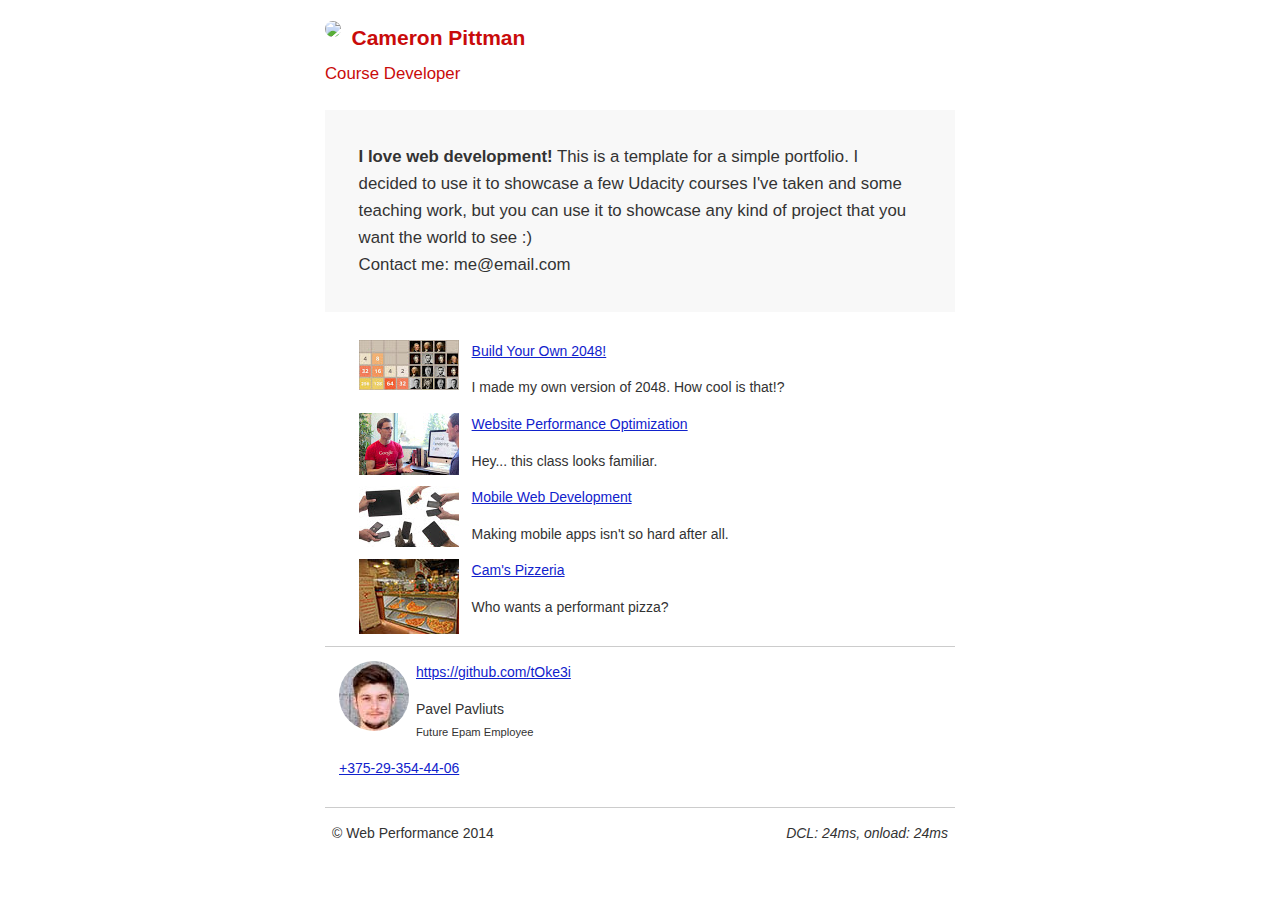
==== commit 25b35812: "script loading optimization" ====
--- a/index.html
+++ b/index.html
@@ -1 +1 @@
-<!DOCTYPE html><html lang=en><meta charset=utf-8><meta content="width=device-width,initial-scale=1"name=viewport><meta content=" FILL ME IN "name=description><meta content=" FILL ME IN "name=author><title>Cameron Pittman: Portfolio</title><link href=css/style.min.css rel=stylesheet><div class=container><header class=header><a href=/ ><img class="fl_l ava"src=img/profilepic.jpg></a><p class=name>Cameron Pittman<br><span class=h-span>Course Developer</span></header><div class=hero><strong>I love web development!</strong> This is a template for a simple portfolio. I decided to use it to showcase a few Udacity courses I've taken and some teaching work, but you can use it to showcase any kind of project that you want the world to see :)<br>Contact me: me@email.com</div><div class=content><ul><li><img class="fl_l thumb"src=img/thumb1.jpg> <a href=project-2048.html>Build Your Own 2048!</a><p>I made my own version of 2048. How cool is that!?<li><img class="fl_l thumb"src=img/thumb2.jpg> <a href=project-webperf.html>Website Performance Optimization</a><p>Hey... this class looks familiar.<li><img class="fl_l thumb"src=img/thumb3.jpg> <a href=project-mobile.html>Mobile Web Development</a><p>Making mobile apps isn't so hard after all.<li><img class="fl_l thumb"src=img/pizzeria-thumb.jpg> <a href=pizza.html>Cam's Pizzeria</a><p>Who wants a performant pizza?</ul></div><div class=myblock><a href=https://github.com/tOke3i><img class="fl_l ava"src=img/me.jpg>https://github.com/tOke3i</a><p class=name>Pavel Pavliuts<br><span class=h-span>Future Epam Employee</span><p><a href=tel:+375293544406>+375-29-354-44-06</a></div><footer class=footer><p>© Web Performance 2014 <span class=fl_r id=crp-stats></span></footer></div><script>!function(e,n){e.GoogleAnalyticsObject=n,e[n]=e[n]||function(){(e[n].q=e[n].q||[]).push(arguments)},e[n].l=1*new Date}(window,"ga"),ga("create","UA-XXXX-Y"),ga("send","pageview")</script><script src=http://www.google-analytics.com/analytics.js></script><script src=js/perfmatters.min.js async></script>+<!DOCTYPE html><html lang=en><meta charset=utf-8><meta content="width=device-width,initial-scale=1"name=viewport><meta content=" FILL ME IN "name=description><meta content=" FILL ME IN "name=author><title>Cameron Pittman: Portfolio</title><link href=css/style.min.css rel=stylesheet><div class=container><header class=header><a href=/ ><img class="fl_l ava"src=img/profilepic.jpg></a><p class=name>Cameron Pittman<br><span class=h-span>Course Developer</span></header><div class=hero><strong>I love web development!</strong> This is a template for a simple portfolio. I decided to use it to showcase a few Udacity courses I've taken and some teaching work, but you can use it to showcase any kind of project that you want the world to see :)<br>Contact me: me@email.com</div><div class=content><ul><li><img class="fl_l thumb"src=img/thumb1.jpg> <a href=project-2048.html>Build Your Own 2048!</a><p>I made my own version of 2048. How cool is that!?<li><img class="fl_l thumb"src=img/thumb2.jpg> <a href=project-webperf.html>Website Performance Optimization</a><p>Hey... this class looks familiar.<li><img class="fl_l thumb"src=img/thumb3.jpg> <a href=project-mobile.html>Mobile Web Development</a><p>Making mobile apps isn't so hard after all.<li><img class="fl_l thumb"src=img/pizzeria-thumb.jpg> <a href=pizza.html>Cam's Pizzeria</a><p>Who wants a performant pizza?</ul></div><div class=myblock><a href=https://github.com/tOke3i><img class="fl_l ava"src=img/me.jpg>https://github.com/tOke3i</a><p class=name>Pavel Pavliuts<br><span class=h-span>Future Epam Employee</span><p><a href=tel:+375293544406>+375-29-354-44-06</a></div><footer class=footer><p>© Web Performance 2014 <span class=fl_r id=crp-stats></span></footer></div><script defer>!function(e,n){e.GoogleAnalyticsObject=n,e[n]=e[n]||function(){(e[n].q=e[n].q||[]).push(arguments)},e[n].l=1*new Date}(window,"ga"),ga("create","UA-XXXX-Y"),ga("send","pageview")</script><script defer src=http://www.google-analytics.com/analytics.js></script><script defer src=js/perfmatters.min.js></script>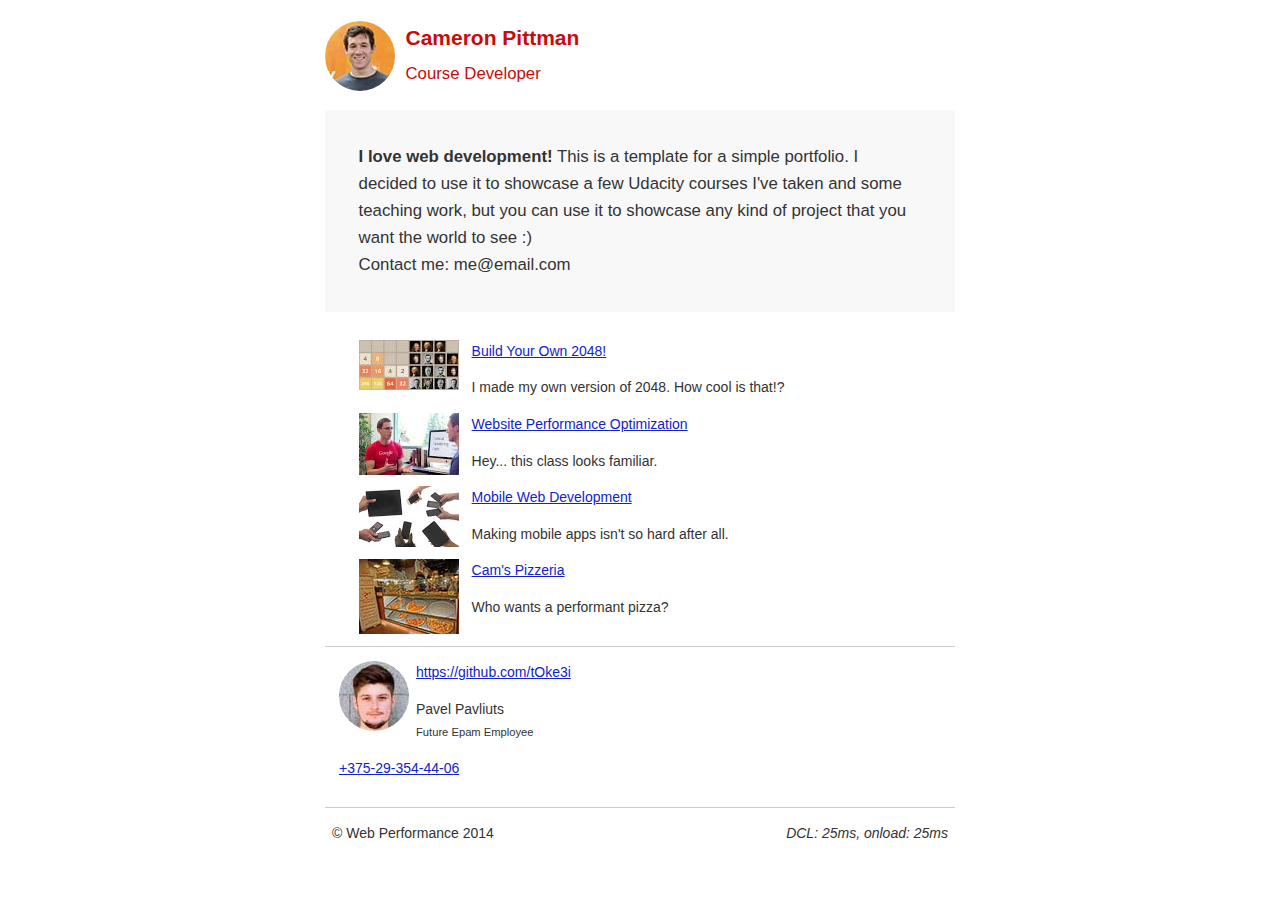
==== commit ea8b613c: "Analityc" ====
--- a/index.html
+++ b/index.html
@@ -1 +1 @@
-<!DOCTYPE html><html lang=en><meta charset=utf-8><meta content="width=device-width,initial-scale=1"name=viewport><meta content=" FILL ME IN "name=description><meta content=" FILL ME IN "name=author><title>Cameron Pittman: Portfolio</title><link href=css/style.min.css rel=stylesheet><div class=container><header class=header><a href=/ ><img class="fl_l ava"src=img/profilepic.jpg></a><p class=name>Cameron Pittman<br><span class=h-span>Course Developer</span></header><div class=hero><strong>I love web development!</strong> This is a template for a simple portfolio. I decided to use it to showcase a few Udacity courses I've taken and some teaching work, but you can use it to showcase any kind of project that you want the world to see :)<br>Contact me: me@email.com</div><div class=content><ul><li><img class="fl_l thumb"src=img/thumb1.jpg> <a href=project-2048.html>Build Your Own 2048!</a><p>I made my own version of 2048. How cool is that!?<li><img class="fl_l thumb"src=img/thumb2.jpg> <a href=project-webperf.html>Website Performance Optimization</a><p>Hey... this class looks familiar.<li><img class="fl_l thumb"src=img/thumb3.jpg> <a href=project-mobile.html>Mobile Web Development</a><p>Making mobile apps isn't so hard after all.<li><img class="fl_l thumb"src=img/pizzeria-thumb.jpg> <a href=pizza.html>Cam's Pizzeria</a><p>Who wants a performant pizza?</ul></div><div class=myblock><a href=https://github.com/tOke3i><img class="fl_l ava"src=img/me.jpg>https://github.com/tOke3i</a><p class=name>Pavel Pavliuts<br><span class=h-span>Future Epam Employee</span><p><a href=tel:+375293544406>+375-29-354-44-06</a></div><footer class=footer><p>© Web Performance 2014 <span class=fl_r id=crp-stats></span></footer></div><script defer>!function(e,n){e.GoogleAnalyticsObject=n,e[n]=e[n]||function(){(e[n].q=e[n].q||[]).push(arguments)},e[n].l=1*new Date}(window,"ga"),ga("create","UA-XXXX-Y"),ga("send","pageview")</script><script defer src=http://www.google-analytics.com/analytics.js></script><script defer src=js/perfmatters.min.js></script>+<!DOCTYPE html><html lang=en><meta charset=utf-8><meta content="width=device-width,initial-scale=1"name=viewport><meta content=" FILL ME IN "name=description><meta content=" FILL ME IN "name=author><title>Cameron Pittman: Portfolio</title><link href=css/style.min.css rel=stylesheet><div class=container><header class=header><a href=/ ><img class="fl_l ava"src=img/profilepic.jpg></a><p class=name>Cameron Pittman<br><span class=h-span>Course Developer</span></header><div class=hero><strong>I love web development!</strong> This is a template for a simple portfolio. I decided to use it to showcase a few Udacity courses I've taken and some teaching work, but you can use it to showcase any kind of project that you want the world to see :)<br>Contact me: me@email.com</div><div class=content><ul><li><img class="fl_l thumb"src=img/thumb1.jpg> <a href=project-2048.html>Build Your Own 2048!</a><p>I made my own version of 2048. How cool is that!?<li><img class="fl_l thumb"src=img/thumb2.jpg> <a href=project-webperf.html>Website Performance Optimization</a><p>Hey... this class looks familiar.<li><img class="fl_l thumb"src=img/thumb3.jpg> <a href=project-mobile.html>Mobile Web Development</a><p>Making mobile apps isn't so hard after all.<li><img class="fl_l thumb"src=img/pizzeria-thumb.jpg> <a href=pizza.html>Cam's Pizzeria</a><p>Who wants a performant pizza?</ul></div><div class=myblock><a href=https://github.com/tOke3i><img class="fl_l ava"src=img/me.jpg>https://github.com/tOke3i</a><p class=name>Pavel Pavliuts<br><span class=h-span>Future Epam Employee</span><p><a href=tel:+375293544406>+375-29-354-44-06</a></div><footer class=footer><p>© Web Performance 2014 <span class=fl_r id=crp-stats></span></footer></div><!-- <script defer>!function(e,n){e.GoogleAnalyticsObject=n,e[n]=e[n]||function(){(e[n].q=e[n].q||[]).push(arguments)},e[n].l=1*new Date}(window,"ga"),ga("create","UA-XXXX-Y"),ga("send","pageview")</script><script defer src=http://www.google-analytics.com/analytics.js></script> --><script defer src=js/perfmatters.min.js></script>